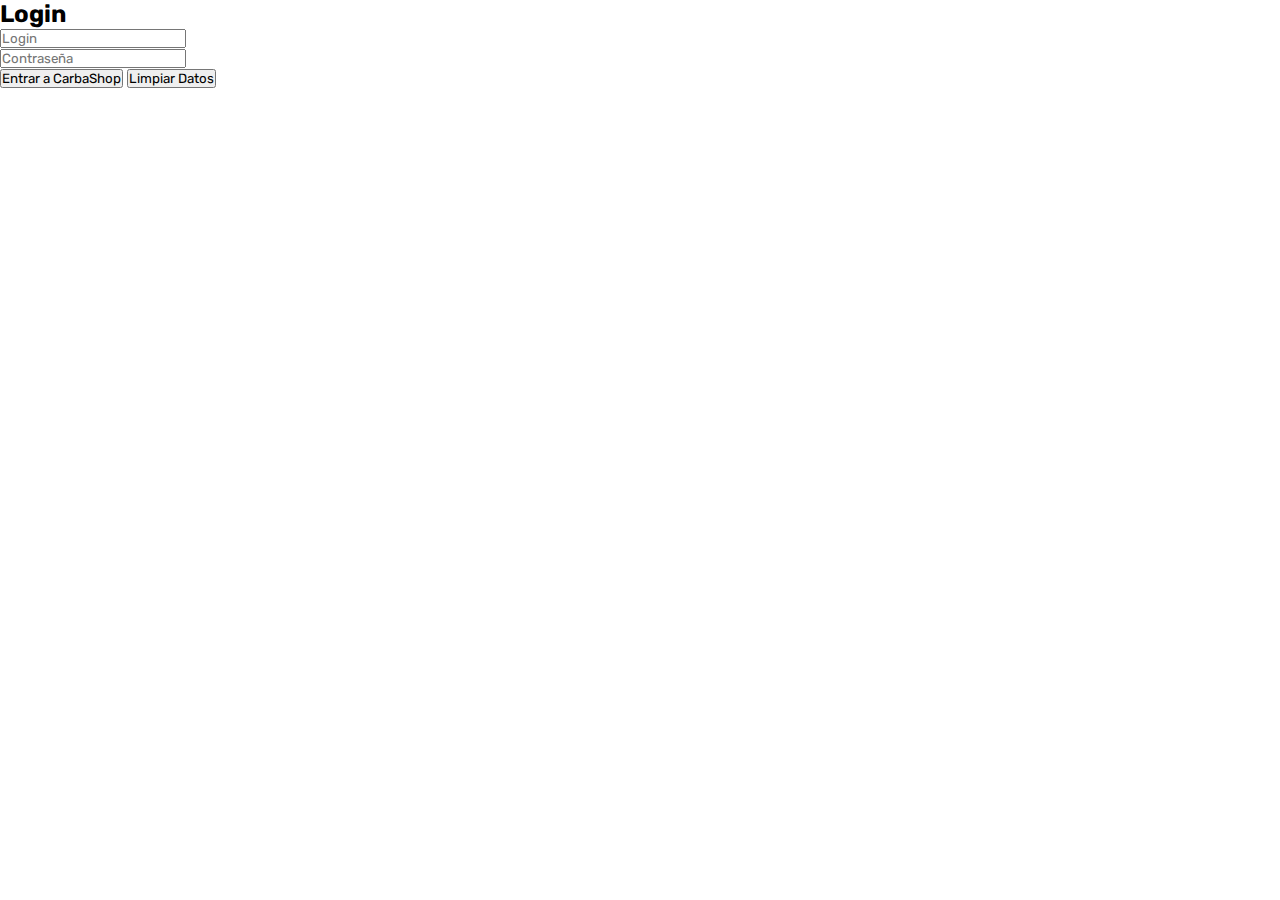
==== index.html @ 74358db2 "first commit" ====
<!DOCTYPE html>
<html lang="es">
<head>
  <meta charset="UTF-8" />
  <meta name="viewport" content="width=device-width, initial-scale=1.0" />
  <title>CarbaShop</title>
  <link rel="stylesheet" type="text/css" href="./css/comun.css" />
  <!--Adjuntar aquí el resto de archivos css y js-->
</head>

<body>
  <div class="container">
    <h2>Login</h2>
    <form name="formulario" id="formulario">
      <input type="text" name="nombre" id="nombre" placeholder="Login"/>
      <div id="error-nombre" class="error-message"></div>
    
      <input type="password" name="password" id="password" placeholder="Contraseña"/>
      <div id="error-password" class="error-message"></div>
      <div id="botones">
          <input type="submit" id="submit" name="enviar" value="Entrar a CarbaShop" />
          <input type="button" id="limpiar" name="limpiar" value="Limpiar Datos" />
      </div>
    </form>
  </div>
</body>
</html>
---- css/comun.css ----
@import url('https://fonts.googleapis.com/css2?family=Rubik:wght@300;400;500;600;700;800;900&display=swap');

:root {
    /*Variables de colores*/
    --clr-main: #45880e;
    --clr-main-light: #73ff00;
    --clr-white: #fff7e5;
    --clr-gray: #e2e2e2;
    --clr-green: #316b0a;
    --clr-red: #961818;
}

* {
    margin: 0;
    padding: 0;
    box-sizing: border-box;
    font-family: 'Rubik', sans-serif;
}

html {
    /* Valor por defecto */
    font-size: 16px;
}

h1, h2, h3, h4, h5, h6, p, a, input, textarea, ul{
    margin: 0;
    padding: 0;
}

ul {
    list-style-type: none;
}

a {
    text-decoration: none;
}

.texto-footer{
    color: var(--clr-main-light);
    font-size: .85rem;
}
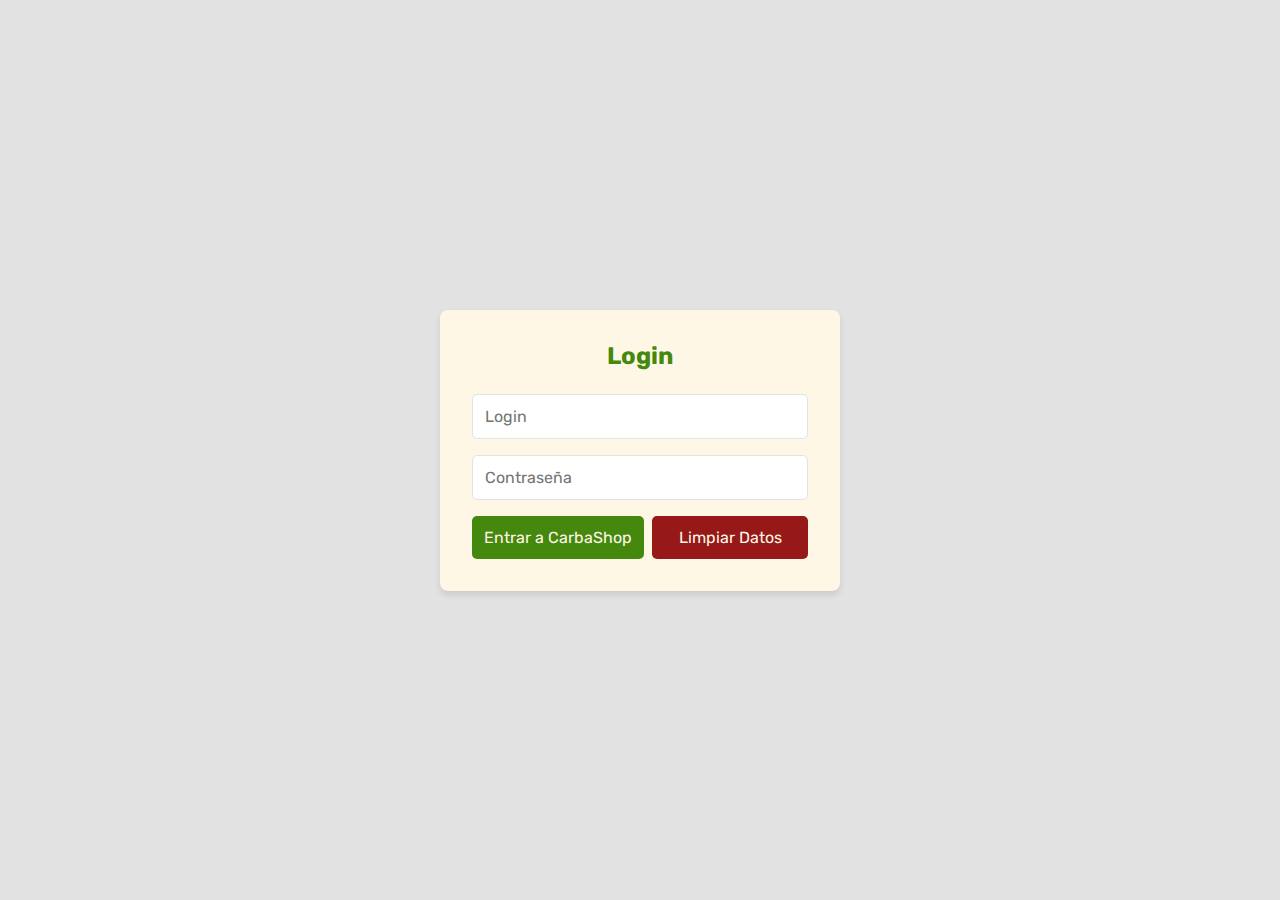
==== commit 1adb1441: "LoginYCssFuncionales" ====
--- a/index.html
+++ b/index.html
@@ -4,6 +4,7 @@
   <meta charset="UTF-8" />
   <meta name="viewport" content="width=device-width, initial-scale=1.0" />
   <title>CarbaShop</title>
+  <link href="https://fonts.googleapis.com/css2?family=Rubik&display=swap" rel="stylesheet">
   <link rel="stylesheet" type="text/css" href="./css/comun.css" />
   <!--Adjuntar aquí el resto de archivos css y js-->
 </head>
@@ -23,5 +24,6 @@
       </div>
     </form>
   </div>
+  <script src="./js/login.js"></script>
 </body>
 </html>
--- a/css/comun.css
+++ b/css/comun.css
@@ -1,7 +1,7 @@
 @import url('https://fonts.googleapis.com/css2?family=Rubik:wght@300;400;500;600;700;800;900&display=swap');
 
 :root {
-    /*Variables de colores*/
+    /*Colores*/
     --clr-main: #45880e;
     --clr-main-light: #73ff00;
     --clr-white: #fff7e5;
@@ -38,4 +38,86 @@
 .texto-footer{
     color: var(--clr-main-light);
     font-size: .85rem;
-}+}
+body {
+    display: flex;
+    justify-content: center;
+    align-items: center;
+    min-height: 100vh;
+    background-color: var(--clr-gray);
+    margin: 0;
+}
+
+.container {
+    width: 90%;
+    max-width: 400px;
+    background-color: var(--clr-white);
+    padding: 2rem;
+    border-radius: 8px;
+    box-shadow: 0 4px 6px rgba(0, 0, 0, 0.1);
+    text-align: center;
+}
+
+h2 {
+    color: var(--clr-main);
+    margin-bottom: 1.5rem;
+}
+
+form {
+    display: flex;
+    flex-direction: column;
+    gap: 1rem;
+}
+
+input[type="text"], input[type="password"] {
+    width: 100%;
+    padding: 0.75rem;
+    font-size: 1rem;
+    border: 1px solid var(--clr-gray);
+    border-radius: 5px;
+    transition: border-color 0.3s;
+}
+
+input[type="text"]:focus, input[type="password"]:focus {
+    outline: none;
+    border-color: var(--clr-main-light);
+}
+
+#botones {
+    display: flex;
+    justify-content: space-between;
+    gap: 0.5rem;
+}
+
+input[type="submit"], input[type="button"] {
+    flex: 1;
+    padding: 0.75rem;
+    font-size: 1rem;
+    color: var(--clr-white);
+    border: none;
+    border-radius: 5px;
+    cursor: pointer;
+    transition: background-color 0.3s;
+}
+
+input[type="submit"] {
+    background-color: var(--clr-main);
+}
+
+input[type="submit"]:hover {
+    background-color: var(--clr-main-light);
+}
+
+input[type="button"] {
+    background-color: var(--clr-red);
+}
+
+input[type="button"]:hover {
+    background-color: #b22b2b;
+}
+
+.error-message {
+    font-size: 0.85rem;
+    color: var(--clr-red);
+    display: none; 
+}
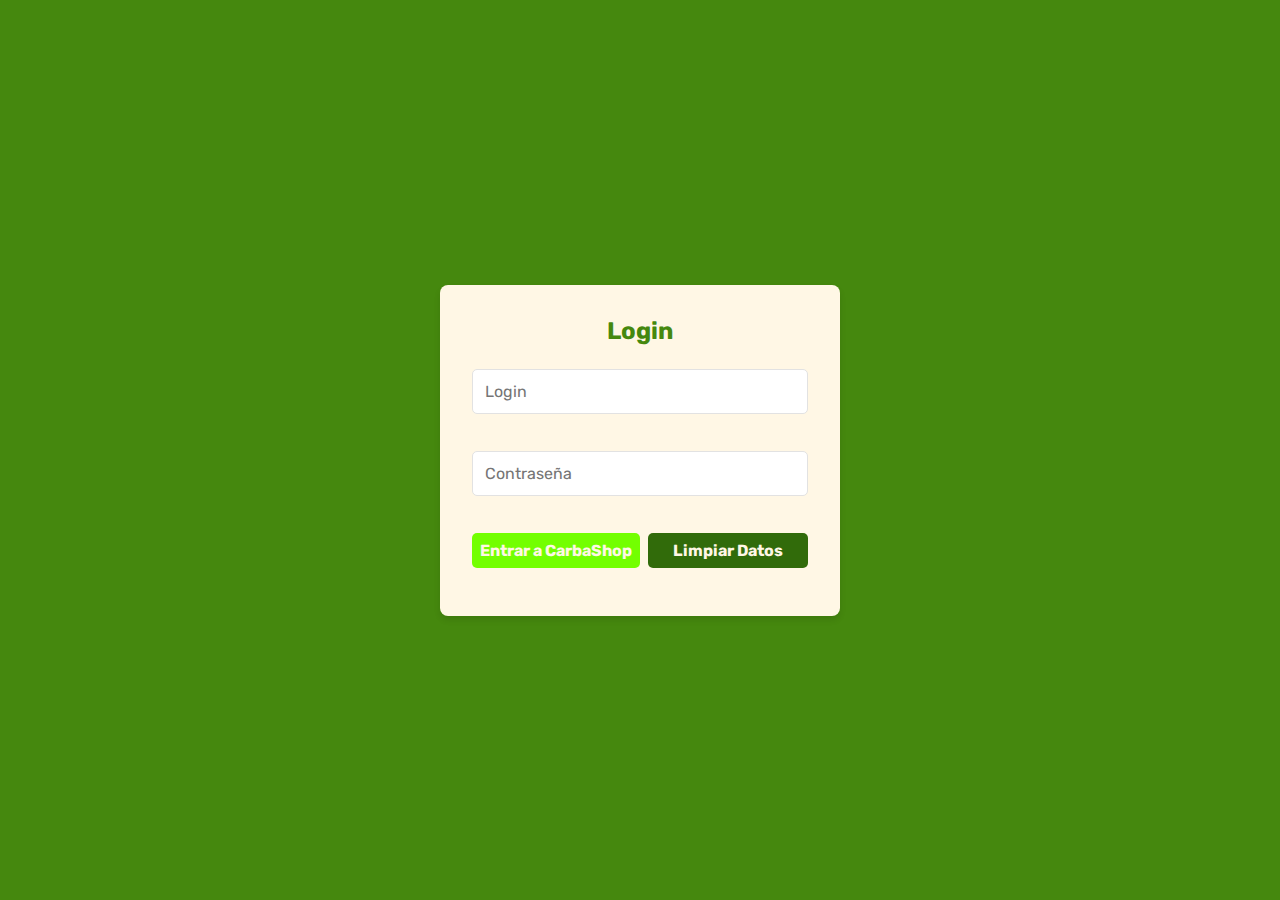
==== commit 1630d070: "LOGIN completo. Main funcional." ====
--- a/index.html
+++ b/index.html
@@ -5,7 +5,9 @@
   <meta name="viewport" content="width=device-width, initial-scale=1.0" />
   <title>CarbaShop</title>
   <link href="https://fonts.googleapis.com/css2?family=Rubik&display=swap" rel="stylesheet">
-  <link rel="stylesheet" type="text/css" href="./css/comun.css" />
+  <link rel="stylesheet" type="text/css" href="css/comun.css" />
+  <script src="login.js" defer></script>
+
   <!--Adjuntar aquí el resto de archivos css y js-->
 </head>
 
@@ -24,6 +26,5 @@
       </div>
     </form>
   </div>
-  <script src="./js/login.js"></script>
 </body>
 </html>
--- a/css/comun.css
+++ b/css/comun.css
@@ -44,7 +44,7 @@
     justify-content: center;
     align-items: center;
     min-height: 100vh;
-    background-color: var(--clr-gray);
+    background-color: var(--clr-main);
     margin: 0;
 }
 
@@ -100,24 +100,45 @@
     transition: background-color 0.3s;
 }
 
-input[type="submit"] {
-    background-color: var(--clr-main);
+/* Estilo base compartido por ambos botones */
+#submit, #limpiar {
+    width: 100%; 
+    background-color: var(--clr-green);
+    color: var(--clr-white);
+    border: none;
+    border-radius: 5px;
+    padding: 0.5rem;
+    font-size: 1rem;
+    font-weight: bold;
+    cursor: pointer;
+    transition: background-color 0.3s ease;
+    margin-bottom: 1rem;
+    text-align: center;
 }
 
-input[type="submit"]:hover {
+/* Botón "Entrar a CarbaShop" */
+#submit {
     background-color: var(--clr-main-light);
 }
 
-input[type="button"] {
-    background-color: var(--clr-red);
+#submit:hover {
+    background-color: var(--clr-green); /* Cambia a verde oscuro al pasar el mouse */
 }
 
-input[type="button"]:hover {
-    background-color: #b22b2b;
+/* Botón "Limpiar Datos" */
+#limpiar {
+    background-color: var(--clr-green);
 }
 
+#limpiar:hover {
+    background-color: var(--clr-main-light); /* Cambia a verde claro al pasar el mouse */
+}
+
+
 .error-message {
+    color: var(--clr-red);
     font-size: 0.85rem;
-    color: var(--clr-red);
-    display: none; 
+    margin-top: 5px;
+    display: block; /* Asegura que se renderiza */
 }
+
